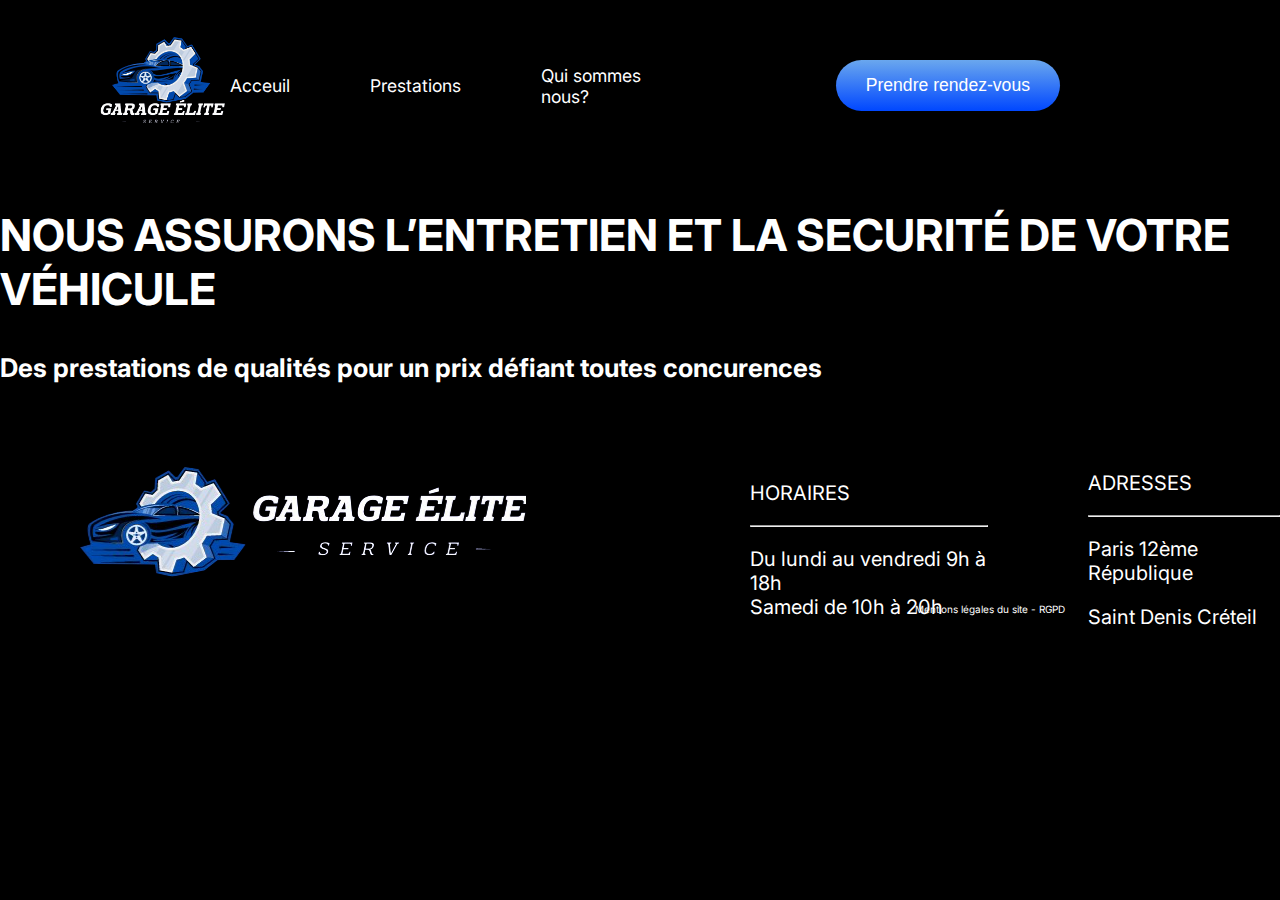
==== index.html @ 39d9aef5 "ajustement" ====
<!DOCTYPE html>
<html lang="fr">

 
<head>
    <meta charset="UTF-8">
    <title>Accueil-Garage Elite</title>
    <link href="css/style.css" rel="stylesheet">
    <link href="css/header.css" rel="stylesheet">
    <link href="css/footer.css" rel="stylesheet">
    <link href='https://fonts.googleapis.com/css?family=Inter' rel='stylesheet'>
</head>

<body class="fond">
    <header>
        <div class="entete2">
            
                <div class="photo">
                    <img src="images/9d2a81f59c88e6b327957a88934a8c7d.png" alt="entete"  width="130" height="130">
                </div>
                <div class="oneh">
                    <a href="index.html">Acceuil</a>
                    <a href="presentation.html">Prestations</a>
                    <a href="quisommesnous.html">Qui sommes nous?</a>
                </div>
            <div class="twooh">
                <div class="bouton">
                    <a href="" class="btn">Prendre rendez-vous</a>
                    </div>
            </div>
        </div>

    </header>
    <h2>NOUS ASSURONS L’ENTRETIEN ET LA SECURITÉ DE VOTRE VÉHICULE</h2>
    <h3>Des prestations de qualités pour un prix défiant toutes concurences </h3>
    </div>

    <footer>
        <div class="fin">
            <div class="photof">
               
            </div>
            <div class="conteuneur2">
                <div class="droite">
                    <p>HORAIRES</p>
                    <hr />
                    <p>Du lundi au vendredi 9h à 18h<br>Samedi de 10h à 20h</p>
                </div>
                <div class="gauche">
                    <p>ADRESSES</p>
                    <hr />
                    <p>Paris 12ème     République</p>
                    <p>Saint Denis     Créteil</p>
                </div>
            </div>
    
        </div>
        <div class="findepage">
            <img src="images/icons8-facebook-nouveau-50(3).png" title="facebook">
            <img src="images/icons8-instagram-50.png" title="intagram">
            <img src="images/icons8-twitterx-50.png" title="x">
            
        </div>
        <div class="mentionl">
            <p class="mention">Mentions légales du site - RGPD</p>
        </div>
    
    </footer>
    

</body>



</html>
---- css/style.css ----
p{
    color: white;
    font-size: 20px;
}

.pp{
    color: white;
    font-size: 25px;

}
.two{
    display: flex;
    justify-content: flex-end;
    align-items: center;
    flex-direction: row;

}

body{
    background-color: black;
    margin:auto;
    padding:auto;
    font-family: 'Inter';font-size: 22px;
}
a{
    color: white;
    text-decoration: none;
    font-size: 0.8em;
}
a:active{
    text-decoration: underline;

}

h2{
    color:white;
    font-size: 2em;
    font-weight: bolder;
}

.milieu{
    display: flex;
    justify-content:center;
    align-items: center;
    flex-direction: column;

}

h3{
    color:white; 
}
.milieu2{
    display: flex;
    justify-content:center;
    align-items: center;
    flex-direction: column;
    background-color: #6AA7EE;
    width: 100%
  

}

.two2{
    display: flex;
    flex-direction: column;
    align-items: flex-start;
    width: 500px;


 }

 .two3{
    display: flex;
    flex-direction: column;
    align-items: flex-start;
    width: 500px;
    margin-top:-55px;
 }
 .conteuneur{
    display: flex;
    justify-content: center;
    align-items: center;
    gap:50px;


 }
.conteuneurp{
    display: flex;
    justify-content: center;
    align-items: center;
    gap:150px;
}

 .conteuneur1{
    display: flex;
    justify-content: center;
    align-items: center;
    gap:20px;
    flex-direction: column;
    padding: 60px;

 }

.titre{
    color:black;
    font-size:1.5em;
}

.colornoir{
    color: black;
}

.colornoirt{
    color: black;
    font-size:1.4em;
}
.finpage{
    display: flex;
    justify-content: flex-end;
    width: 675px;

}
.nompre{
    display: flex;
    justify-content: center;
    align-items: flex-start;
    padding: 20px;
    color:white;


}

.msg{
    display: flex;
    justify-content: center;
    padding: 20px;
    color:white;
    flex-direction: column;
}

.class1{
    display: inline-block;
    font-family :'Manrope', sans-serif ;
    background: linear-gradient(#6AA7EE, #0047FF);
    color: white;
    border-radius: 50px;
    padding: 20px 30px;
 
}
.class1:hover{

    background: linear-gradient(#0047FF, #6AA7EE);
}

.body3{
    background-color: #D3DFEC;
}

.two3{
    display: flex;
    flex-direction: column;
    align-items: flex-start;
    width: 500px;
    background-color: #6AA7EE;
    padding: 0%;

 }

 .conteuneur3{
    display: flex;
    justify-content: center;
    align-items: center;

 }

 .englobe{
    padding: 200px;
 }

 .fond{
    background-image: url(images/Capture\ d’écran\ du\ 2024-07-19\ 13-23-38.png );
 }

 .conteuneur4{
    display: flex;
    justify-content:center;
    align-items: center;
    padding: 10px;

}

.partie{
    display: flex;
    justify-content:center;
    align-items: center;
    flex-direction: column;
    padding: 100px;

}

.titre1{
    color:white;
    font-size:1.5em;
    font-weight: bold;

}
.vertical-line{
    border-left: 2px solid #000;
    display: inline-block;
    height: 130px;
    margin: 0 20px;
  }
---- css/header.css ----
.entete{
    display: flex;
    background-color: black;
    width: 100%;


}
.entete2{
    background-color: rgba(0, 0, 0, 0.8);
    display: flex;

    width: 100%;
}

.oneh{
    display: flex;
    justify-content: flex-start;
    gap: 80px;
    align-items: center;
    width: 100%;
}
.oneh:hover {
	text-decoration: underline;
}
.twooh{
    display: flex;
    justify-content: flex-end;
    align-items: center;
    width: 100%;
    padding-right: 10rem;

}

.twoh{
    display: flex;
    justify-content: flex-end;
    align-items: center;
    flex-direction: row;
    

}

.photo{
    width: 30%;
    margin-left: 6rem;
    margin-top: 1rem;

}

.btn{
    display: inline-block;
    font-family :'Manrope', sans-serif ;
    background: linear-gradient(#6AA7EE, #0047FF);
    color: white;
    border-radius: 50px;
    padding:15px 30px;
 
}
.btn:hover{

    background: linear-gradient(#0047FF, #6AA7EE);
}
.bouton{
    display: flex;
    justify-content: center;
    align-items: center;
    gap:20px;
    flex-direction: column;
    padding: 60px;

 }
---- css/footer.css ----
.fin{
   display: flex;
   background-color: black;

}
.conteuneur2{
    display: flex;
    align-items: center;
    gap: 100px;

    width: 230%;

 }

 .findepage{
    margin-top: -178px;
    display: flex;
    margin-left: 94rem;
    gap:45px;
 }
 .photof{
    background-image: url(../images/d18a04d1cdf81cf3ad510423d15fc454.png);
    padding: 141px;
    margin-left: 4rem;

    width: 44rem;
    background-repeat: no-repeat;
    background-position: center;
 }
 .droite{
    padding-left: 14rem;
 }

.mention{
   color: white;
   font-size: 10px;
}
.mentionl{
   display: flex;
  justify-content: end;
  margin-right: 215px;
  margin-top: 30px;
}
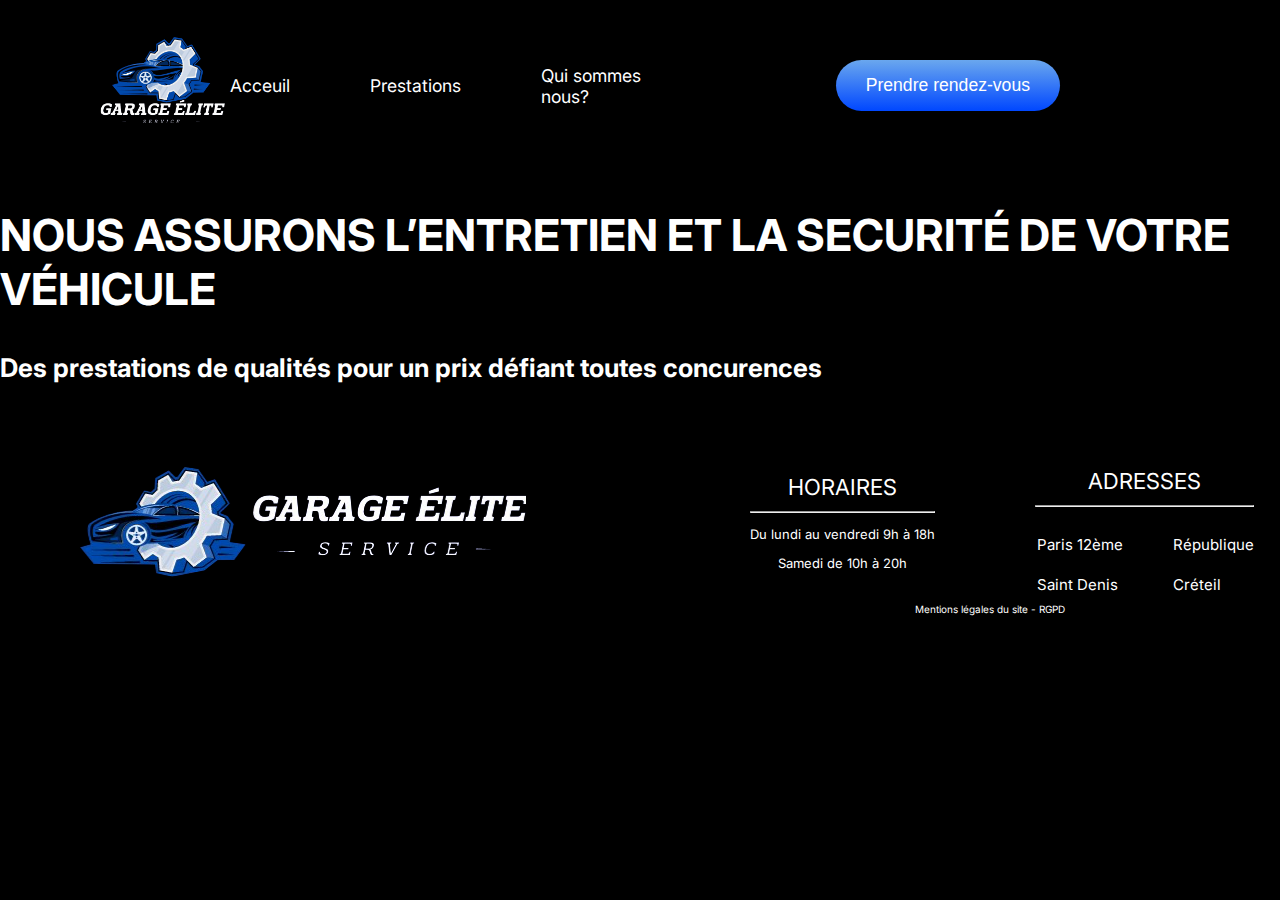
==== commit 144716e2: "final footer" ====
--- a/index.html
+++ b/index.html
@@ -42,15 +42,32 @@
             </div>
             <div class="conteuneur2">
                 <div class="droite">
-                    <p>HORAIRES</p>
+                    <div class="centre">
+                    <h4>HORAIRES</h4>
+                    </div>
                     <hr />
-                    <p>Du lundi au vendredi 9h à 18h<br>Samedi de 10h à 20h</p>
+        
+                    <p class="pfooter">Du lundi au vendredi 9h à 18h</p>
+                    <p class="pfooter">Samedi de 10h à 20h</p>
                 </div>
                 <div class="gauche">
-                    <p>ADRESSES</p>
+                    <div class="centre">
+                    <h4>ADRESSES</h4>
+                    </div>
                     <hr />
-                    <p>Paris 12ème     République</p>
-                    <p>Saint Denis     Créteil</p>
+                    <div class="conteuneurfooter">
+                    <ul>
+                        <li ><p class="liste">Paris 12ème<br></p></li>
+                        
+                        <li><p class="liste">Saint Denis </p></li>
+                    </ul>
+                    
+                    <ul class="uldroite">
+                        <li><p class="liste">République<br></p></li>
+                        
+                        <li><p class="liste">Créteil</p></li>
+                    </ul>
+                </div>
                 </div>
             </div>
     
@@ -67,6 +84,7 @@
     
     </footer>
     
+    
 
 </body>
 
--- a/css/style.css
+++ b/css/style.css
@@ -27,10 +27,7 @@
     text-decoration: none;
     font-size: 0.8em;
 }
-a:active{
-    text-decoration: underline;
-
-}
+
 
 h2{
     color:white;
--- a/css/header.css
+++ b/css/header.css
@@ -69,4 +69,13 @@
     flex-direction: column;
     padding: 60px;
 
- }+ }
+ a{
+    color: white;
+    text-decoration: none;
+    font-size: 0.8em;
+}
+a:hover{
+    text-decoration: underline;
+
+}--- a/css/footer.css
+++ b/css/footer.css
@@ -30,6 +30,7 @@
  }
  .droite{
     padding-left: 14rem;
+    margin-top: -41px;
  }
 
 .mention{
@@ -42,3 +43,49 @@
   margin-right: 215px;
   margin-top: 30px;
 }
+
+.liste{
+   color: white;
+   list-style:none;
+   font-size: 15px;
+}
+.centre{
+   display: flex;
+   justify-content: center;
+}
+h4{
+   font-size: 22px;
+   color: white;
+   font-weight: 400;
+}
+
+.pfooter{
+   font-size: 13px;
+}
+
+.gauche{
+
+}
+.conteuneurfooter{
+   display: flex;
+   justify-content: center;
+   align-items: center;
+   gap:50px;
+   margin-top: -26px;
+   margin-left: -18px;
+}
+.centre h4{
+   margin:0%;
+}
+.conteuneurfooter ul{
+   padding-left:  20px;
+}
+.conteuneurfooter .uldroite{
+   padding-left:  0px;
+}
+
+
+.droite .pfooter{
+   display: flex;
+   justify-content: center;
+}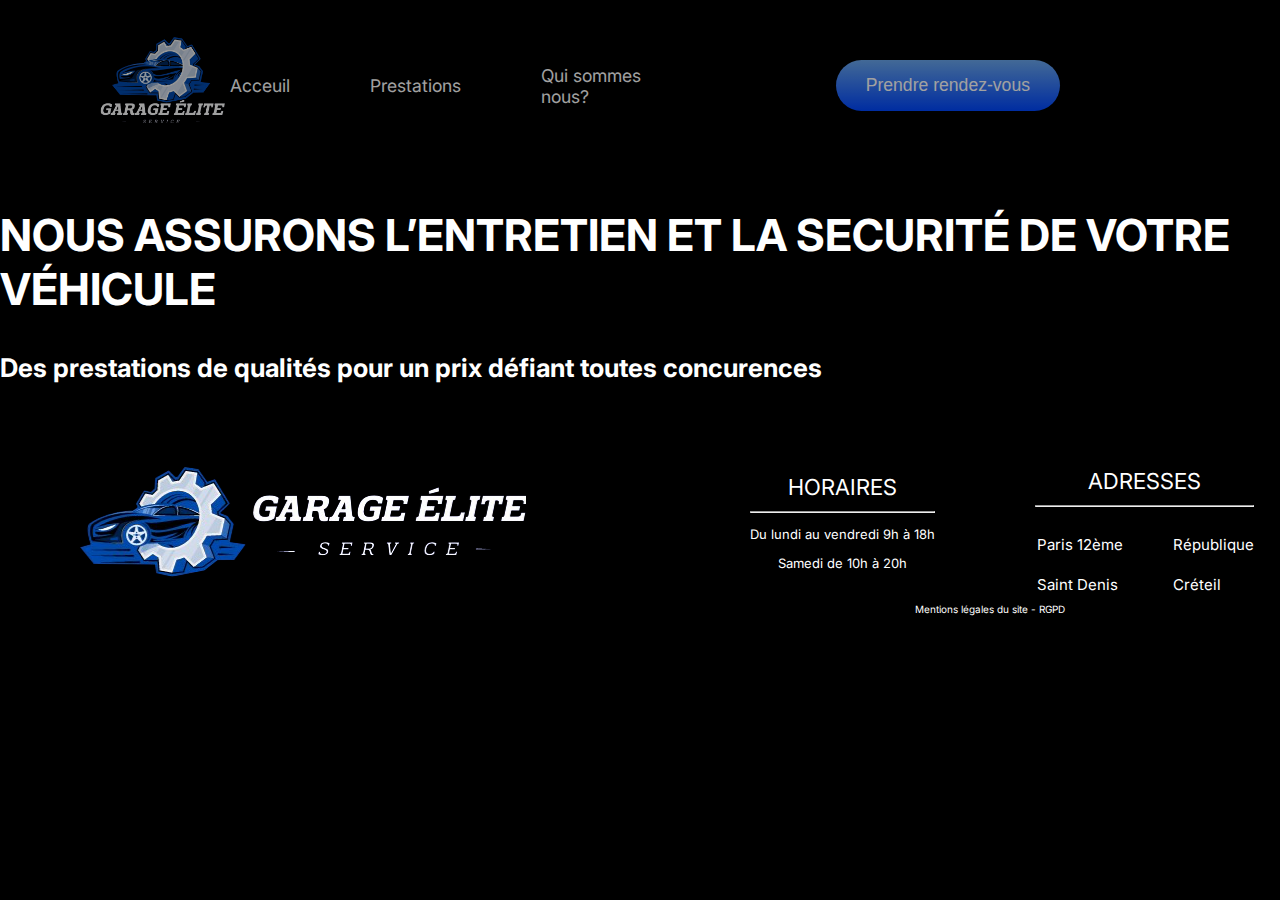
==== commit eb0c4df9: "changement" ====
--- a/index.html
+++ b/index.html
@@ -5,13 +5,13 @@
 <head>
     <meta charset="UTF-8">
     <title>Accueil-Garage Elite</title>
-    <link href="css/style.css" rel="stylesheet">
-    <link href="css/header.css" rel="stylesheet">
+    <link href="css/body2.css" rel="stylesheet">
+    <link href="css/header2.css" rel="stylesheet">
     <link href="css/footer.css" rel="stylesheet">
     <link href='https://fonts.googleapis.com/css?family=Inter' rel='stylesheet'>
 </head>
 
-<body class="fond">
+<body class="bodyindex">
     <header>
         <div class="entete2">
             
--- a/css/body2.css
+++ b/css/body2.css
@@ -0,0 +1,259 @@
+p{
+    color: white;
+    font-size: 20px;
+}
+
+.pp{
+    color: white;
+    font-size: 25px;
+
+}
+.two{
+    display: flex;
+    justify-content: flex-end;
+    align-items: center;
+    flex-direction: row;
+
+}
+
+body{
+    background-color: black;
+    margin:auto;
+    padding:auto;
+    font-family: 'Inter';font-size: 22px;
+}
+a{
+    color: white;
+    text-decoration: none;
+    font-size: 0.8em;
+}
+
+
+h2{
+    color:white;
+    font-size: 2em;
+    font-weight: bolder;
+}
+
+.milieu{
+    display: flex;
+    justify-content:center;
+    align-items: center;
+    flex-direction: column;
+
+}
+
+h3{
+    color:white; 
+}
+.milieu2{
+    display: flex;
+    justify-content:center;
+    align-items: center;
+    flex-direction: column;
+    background-color: #6AA7EE;
+    width: 100%
+  
+
+}
+
+.two2{
+    display: flex;
+    flex-direction: column;
+    align-items: flex-start;
+    width: 500px;
+
+
+ }
+
+ .two3{
+    display: flex;
+    flex-direction: column;
+    align-items: flex-start;
+    width: 500px;
+    margin-top:-55px;
+ }
+ .conteuneur{
+    display: flex;
+    justify-content: center;
+    align-items: center;
+    gap:50px;
+
+
+ }
+.conteuneurp{
+    display: flex;
+    justify-content: center;
+    align-items: center;
+    gap:150px;
+}
+
+ .conteuneur1{
+    display: flex;
+    justify-content: center;
+    align-items: center;
+    gap:20px;
+    flex-direction: column;
+    padding: 60px;
+
+ }
+
+.titre{
+    color:black;
+    font-size:1.5em;
+}
+
+.colornoir{
+    color: black;
+}
+
+.colornoirt{
+    color: black;
+    font-size:1.4em;
+}
+.finpage{
+    display: flex;
+    justify-content: flex-end;
+    width: 675px;
+
+}
+.nompre{
+    display: flex;
+    justify-content: center;
+    align-items: flex-start;
+    padding: 20px;
+    color:white;
+    align-items: center;
+    gap:135px;
+
+}
+
+.msg{
+    display: flex;
+    justify-content: center;
+    padding: 20px;
+    color:white;
+    flex-direction: column;
+    gap:15px;
+}
+
+.class1{
+    display: inline-block;
+    font-family :'Manrope', sans-serif ;
+    background: linear-gradient(#6AA7EE, #0047FF);
+    color: white;
+    border-radius: 50px;
+    padding: 10px 30px;
+
+}
+.class1:hover{
+
+    background: linear-gradient(#0047FF, #6AA7EE);
+}
+
+.body3{
+    background-color: #D3DFEC;
+}
+
+.two3{
+    display: flex;
+    flex-direction: column;
+    align-items: flex-start;
+    width: 560px;
+    background-color: #6AA7EE;
+    padding: 1%;
+
+ }
+
+ .conteuneur3{
+    display: flex;
+    justify-content: center;
+    align-items: center;
+
+ }
+
+ .englobe{
+    padding: 200px;
+ }
+
+ .fond{
+    background-image: url(images/Capture\ d’écran\ du\ 2024-07-19\ 13-23-38.png );
+ }
+
+ .conteuneur4{
+    display: flex;
+    justify-content:center;
+    align-items: center;
+    padding: 10px;
+
+}
+
+.partie{
+    display: flex;
+    justify-content:center;
+    align-items: center;
+    flex-direction: column;
+    padding: 100px;
+    margin-left: -92px;
+    margin-right: -54px;
+
+}
+
+.titre1{
+    color:white;
+    font-size:1.5em;
+    font-weight: bold;
+    margin-left: 15px;
+
+}
+.vertical-line{
+    border-left: 2px solid #000;
+    display: inline-block;
+    height: 130px;
+    margin: 0 20px;
+  }
+.pfont{
+    color: #666666;
+    font-family:'Noto sans';
+
+}
+input,textarea {
+    border-radius:10px;
+    font-size: 1em;
+
+}
+.taillebull{
+    height: 40px;
+    width: 200px;
+    font-size: 1em;
+}
+
+.taillemsg{
+    height: 50px;
+    width: 550px;
+    font-size: 1em;
+}
+label{
+    display:block;
+
+    float:none;
+
+}
+
+.photo2{
+    background-image: url(../images/image5.jpg);
+    padding: 140px;
+    margin-left: 1rem;
+    width: 1rem;
+    background-repeat: no-repeat;
+    background-position: center;
+}
+
+.elementcentre{
+        margin-left: 136px;
+}
+
+.bodyindex{
+    background-image: url(../images/body.png );
+
+}--- a/css/header2.css
+++ b/css/header2.css
@@ -0,0 +1,79 @@
+
+
+
+.entete2{
+    background-color: black;
+    display: flex;
+    opacity: 0.63;
+    width: 100%;
+
+}
+
+.oneh{
+    display: flex;
+    justify-content: flex-start;
+    gap: 80px;
+    align-items: center;
+    width: 100%;
+}
+.oneh:hover {
+	text-decoration: underline;
+}
+.twooh{
+    display: flex;
+    justify-content: flex-end;
+    align-items: center;
+    width: 100%;
+    padding-right: 10rem;
+
+}
+
+.twoh{
+    display: flex;
+    justify-content: flex-end;
+    align-items: center;
+    flex-direction: row;
+    
+
+}
+
+.photo{
+    width: 30%;
+    margin-left: 6rem;
+    margin-top: 1rem;
+
+}
+
+.btn{
+    display: inline-block;
+    font-family :'Manrope', sans-serif ;
+    background: linear-gradient(#6AA7EE, #0047FF);
+    color: white;
+    border-radius: 50px;
+    padding:15px 30px;
+ 
+}
+.btn:hover{
+
+    background: linear-gradient(#0047FF, #6AA7EE);
+}
+.bouton{
+    display: flex;
+    justify-content: center;
+    align-items: center;
+    gap:20px;
+    flex-direction: column;
+    padding: 60px;
+ }
+ a{
+    color: white;
+    text-decoration: none;
+    font-size: 0.8em;
+}
+a:hover{
+    text-decoration: underline;
+
+}
+.opacite{
+    opacity: 0.9;
+}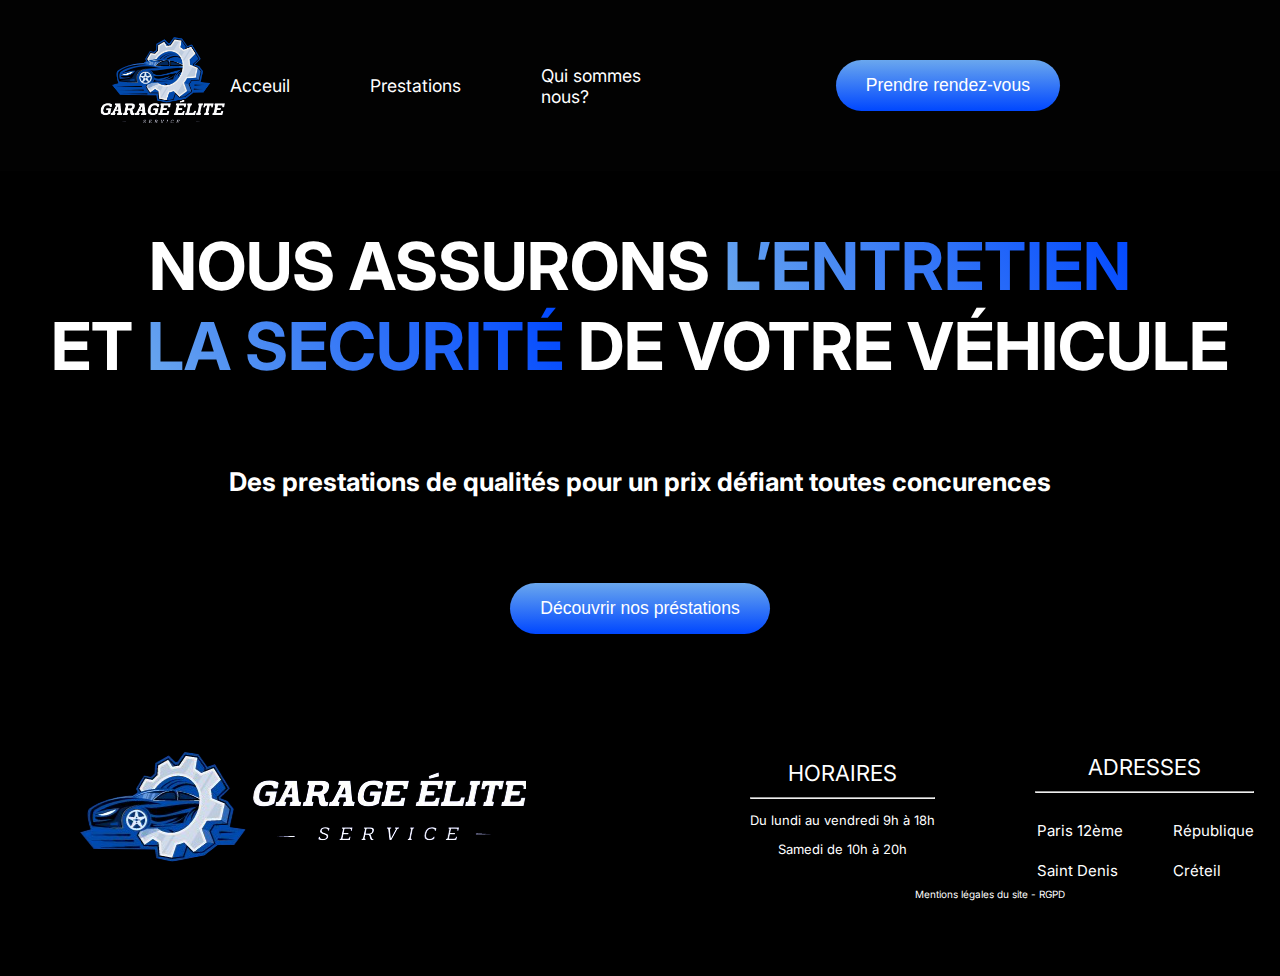
==== commit 67050576: "page index" ====
--- a/index.html
+++ b/index.html
@@ -9,6 +9,12 @@
     <link href="css/header2.css" rel="stylesheet">
     <link href="css/footer.css" rel="stylesheet">
     <link href='https://fonts.googleapis.com/css?family=Inter' rel='stylesheet'>
+    <link rel="preconnect" href="https://fonts.googleapis.com">
+    <link rel="preconnect" href="https://fonts.gstatic.com" crossorigin>
+    <link href="https://fonts.googleapis.com/css2?family=Inter:wght@100..900&display=swap" rel="stylesheet">
+    <link rel="preconnect" href="https://fonts.googleapis.com">
+    <link rel="preconnect" href="https://fonts.gstatic.com" crossorigin>
+    <link href="https://fonts.googleapis.com/css2?family=Inter:wght@100..900&family=Noto+Sans:ital,wght@0,100..900;1,100..900&display=swap" rel="stylesheet">
 </head>
 
 <body class="bodyindex">
@@ -31,9 +37,16 @@
         </div>
 
     </header>
-    <h2>NOUS ASSURONS L’ENTRETIEN ET LA SECURITÉ DE VOTRE VÉHICULE</h2>
-    <h3>Des prestations de qualités pour un prix défiant toutes concurences </h3>
+    
+    <div class="conteneur5">
+        <h2 class="gras">NOUS ASSURONS <em>L’ENTRETIEN</em><br>ET <em>LA SECURITÉ</em> DE VOTRE VÉHICULE</h2>
+        <h3>Des prestations de qualités pour un prix défiant toutes concurences </h3>
     </div>
+  
+    <div class="bouton">
+        <a href="" class="btn">Découvrir nos préstations</a>
+    </div>
+
 
     <footer>
         <div class="fin">
--- a/css/body2.css
+++ b/css/body2.css
@@ -31,7 +31,7 @@
 
 h2{
     color:white;
-    font-size: 2em;
+    font-size: 3em;
     font-weight: bolder;
 }
 
@@ -256,4 +256,23 @@
 .bodyindex{
     background-image: url(../images/body.png );
 
+}
+.conteneur5{
+    display: flex;
+    justify-content: center;
+    flex-direction: column;
+    text-align: center;
+}
+em{
+    text-align: center;
+	color: transparent;
+	background-image: linear-gradient(60deg,#6AA7EE, #0047FF);
+	background-clip: text;
+	padding-bottom: .2rem;
+    font-style: normal;
+
+}
+
+.gras{
+    font-weight: bold;
 }--- a/css/header2.css
+++ b/css/header2.css
@@ -2,9 +2,9 @@
 
 
 .entete2{
-    background-color: black;
+    background-color: rgba(3, 3, 3, 0.6);
     display: flex;
-    opacity: 0.63;
+
     width: 100%;
 
 }
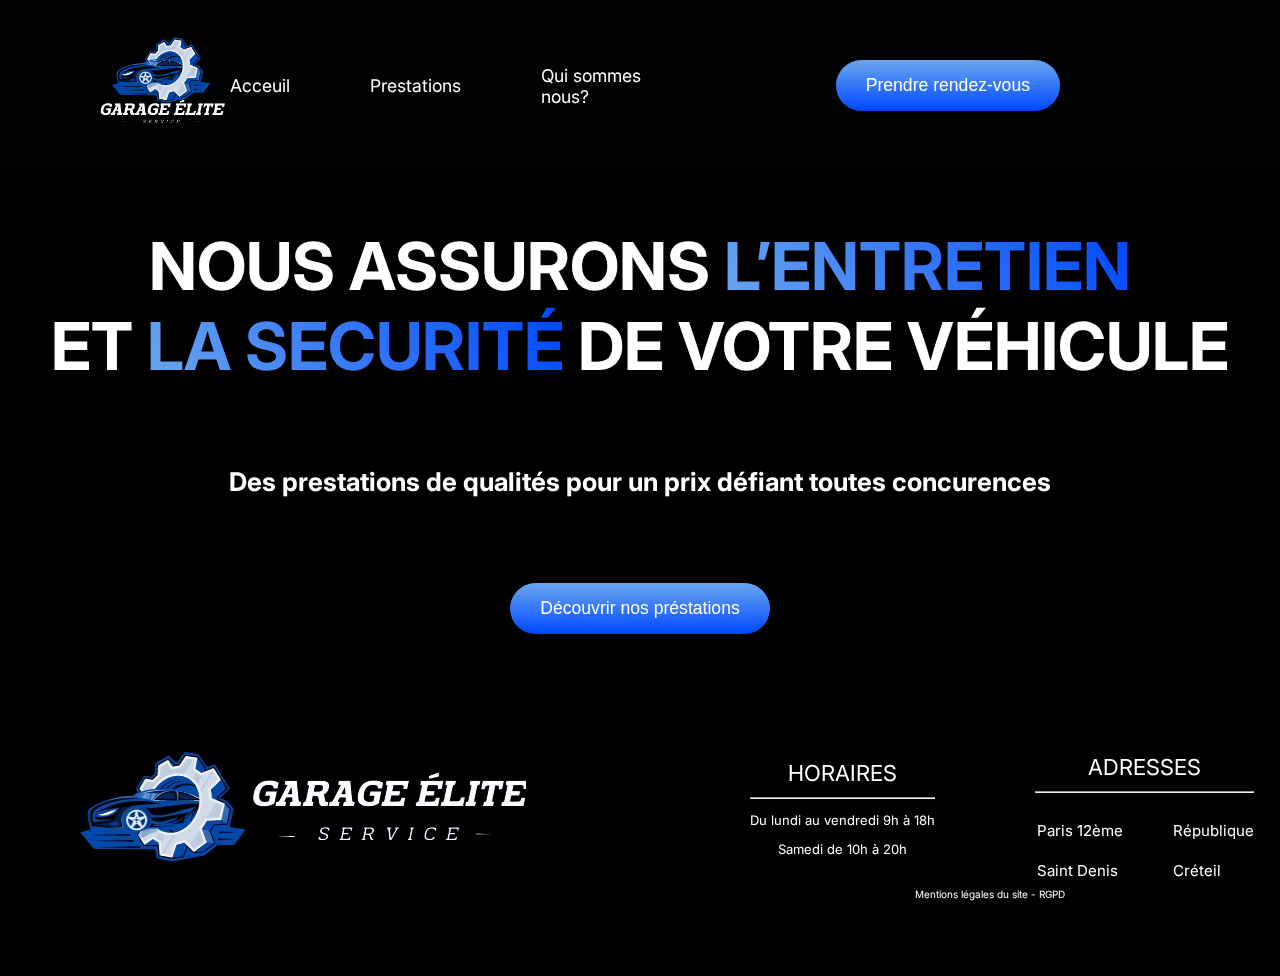
==== commit 4a17e4a2: "re factorisation" ====
--- a/index.html
+++ b/index.html
@@ -5,8 +5,8 @@
 <head>
     <meta charset="UTF-8">
     <title>Accueil-Garage Elite</title>
-    <link href="css/body2.css" rel="stylesheet">
-    <link href="css/header2.css" rel="stylesheet">
+    <link href="css/body_index.css" rel="stylesheet">
+    <link href="css/header_index.css" rel="stylesheet">
     <link href="css/footer.css" rel="stylesheet">
     <link href='https://fonts.googleapis.com/css?family=Inter' rel='stylesheet'>
     <link rel="preconnect" href="https://fonts.googleapis.com">
@@ -24,12 +24,12 @@
                 <div class="photo">
                     <img src="images/9d2a81f59c88e6b327957a88934a8c7d.png" alt="entete"  width="130" height="130">
                 </div>
-                <div class="oneh">
+                <div class="bloque1">
                     <a href="index.html">Acceuil</a>
                     <a href="presentation.html">Prestations</a>
                     <a href="quisommesnous.html">Qui sommes nous?</a>
                 </div>
-            <div class="twooh">
+            <div class="bloque2">
                 <div class="bouton">
                     <a href="" class="btn">Prendre rendez-vous</a>
                     </div>
@@ -48,55 +48,57 @@
     </div>
 
 
-    <footer>
-        <div class="fin">
-            <div class="photof">
-               
+ 
+<footer>
+    <div class="fin">
+        <div class="photof">
+           
+        </div>
+        <div class="conteuneur2">
+            <div class="droite">
+                <div class="centre">
+                    <h4>HORAIRES</h4>
+                </div>
+                <hr />
+    
+                <p class="pfooter">Du lundi au vendredi 9h à 18h</p>
+                <p class="pfooter">Samedi de 10h à 20h</p>
             </div>
-            <div class="conteuneur2">
-                <div class="droite">
-                    <div class="centre">
-                    <h4>HORAIRES</h4>
-                    </div>
-                    <hr />
-        
-                    <p class="pfooter">Du lundi au vendredi 9h à 18h</p>
-                    <p class="pfooter">Samedi de 10h à 20h</p>
+            <div class="gauche">
+                <div class="centre">
+                    <h4>ADRESSES</h4>
                 </div>
-                <div class="gauche">
-                    <div class="centre">
-                    <h4>ADRESSES</h4>
-                    </div>
-                    <hr />
-                    <div class="conteuneurfooter">
+                <hr />
+                <div class="conteuneurfooter">
                     <ul>
                         <li ><p class="liste">Paris 12ème<br></p></li>
-                        
+                    
                         <li><p class="liste">Saint Denis </p></li>
                     </ul>
-                    
+                
                     <ul class="uldroite">
                         <li><p class="liste">République<br></p></li>
-                        
+                    
                         <li><p class="liste">Créteil</p></li>
                     </ul>
                 </div>
-                </div>
             </div>
-    
         </div>
-        <div class="findepage">
-            <img src="images/icons8-facebook-nouveau-50(3).png" title="facebook">
-            <img src="images/icons8-instagram-50.png" title="intagram">
-            <img src="images/icons8-twitterx-50.png" title="x">
-            
-        </div>
-        <div class="mentionl">
-            <p class="mention">Mentions légales du site - RGPD</p>
-        </div>
-    
-    </footer>
-    
+
+    </div>
+    <div class="findepage">
+        <img src="images/icons8-facebook-nouveau-50(3).png" title="facebook">
+        <img src="images/icons8-instagram-50.png" title="intagram">
+        <img src="images/icons8-twitterx-50.png" title="x">
+        
+    </div>
+    <div class="mentionl">
+        <p class="mention">Mentions légales du site - RGPD</p>
+    </div>
+
+</footer>
+
+
     
 
 </body>
--- a/css/body_index.css
+++ b/css/body_index.css
@@ -0,0 +1,48 @@
+body{
+    background-color: black;
+    margin:auto;
+    padding:auto;
+    font-family: 'Inter';font-size: 22px;
+}
+.bodyindex{
+    background-image: url(../images/body.png );
+    background-position: center;
+    background-size: cover;
+    backdrop-filter: saturate(20%);
+}
+.conteneur5{
+    display: flex;
+    justify-content: center;
+    flex-direction: column;
+    text-align: center;
+}
+h2{
+    color:white;
+    font-size: 3em;
+    font-weight: bolder;
+}
+h3{
+    color:white; 
+}
+
+a{
+    color: white;
+    text-decoration: none;
+    font-size: 0.8em;
+}
+.gras{
+    font-weight: bold;
+}
+
+em{
+    text-align: center;
+	color: transparent;
+	background-image: linear-gradient(60deg,#6AA7EE, #0047FF);
+	background-clip: text;
+	padding-bottom: .2rem;
+    font-style: normal;
+
+}
+
+
+
--- a/css/header_index.css
+++ b/css/header_index.css
@@ -0,0 +1,77 @@
+
+.entete2{
+    background-color: rgba(3, 3, 3, 0.6);
+    display: flex;
+
+    width: 100%;
+
+}
+.photo{
+    width: 30%;
+    margin-left: 6rem;
+    margin-top: 1rem;
+
+}
+
+.bloque1{
+    display: flex;
+    justify-content: flex-start;
+    gap: 80px;
+    align-items: center;
+    width: 100%;
+}
+.bloque1:hover {
+	text-decoration: underline;
+}
+.bloque2{
+    display: flex;
+    justify-content: flex-end;
+    align-items: center;
+    width: 100%;
+    padding-right: 10rem;
+
+}
+
+.twoh{
+    display: flex;
+    justify-content: flex-end;
+    align-items: center;
+    flex-direction: row;
+    
+
+}
+
+
+.btn{
+    display: inline-block;
+    font-family :'Manrope', sans-serif ;
+    background: linear-gradient(#6AA7EE, #0047FF);
+    color: white;
+    border-radius: 50px;
+    padding:15px 30px;
+ 
+}
+.btn:hover{
+
+    background: linear-gradient(#0047FF, #6AA7EE);
+}
+.bouton{
+    display: flex;
+    justify-content: center;
+    align-items: center;
+    gap:20px;
+    flex-direction: column;
+    padding: 60px;
+ }
+ a{
+    color: white;
+    text-decoration: none;
+    font-size: 0.8em;
+}
+a:hover{
+    text-decoration: underline;
+
+}
+.opacite{
+    opacity: 0.9;
+}--- a/css/footer.css
+++ b/css/footer.css
@@ -3,6 +3,15 @@
    display: flex;
    background-color: black;
 
+}
+.photof{
+   background-image: url(../images/d18a04d1cdf81cf3ad510423d15fc454.png);
+   padding: 141px;
+   margin-left: 4rem;
+
+   width: 44rem;
+   background-repeat: no-repeat;
+   background-position: center;
 }
 .conteuneur2{
     display: flex;
@@ -12,42 +21,9 @@
     width: 230%;
 
  }
-
- .findepage{
-    margin-top: -178px;
-    display: flex;
-    margin-left: 94rem;
-    gap:45px;
- }
- .photof{
-    background-image: url(../images/d18a04d1cdf81cf3ad510423d15fc454.png);
-    padding: 141px;
-    margin-left: 4rem;
-
-    width: 44rem;
-    background-repeat: no-repeat;
-    background-position: center;
- }
  .droite{
-    padding-left: 14rem;
-    margin-top: -41px;
- }
-
-.mention{
-   color: white;
-   font-size: 10px;
-}
-.mentionl{
-   display: flex;
-  justify-content: end;
-  margin-right: 215px;
-  margin-top: 30px;
-}
-
-.liste{
-   color: white;
-   list-style:none;
-   font-size: 15px;
+   padding-left: 14rem;
+   margin-top: -41px;
 }
 .centre{
    display: flex;
@@ -61,11 +37,9 @@
 
 .pfooter{
    font-size: 13px;
+   color: white;
 }
 
-.gauche{
-
-}
 .conteuneurfooter{
    display: flex;
    justify-content: center;
@@ -74,6 +48,31 @@
    margin-top: -26px;
    margin-left: -18px;
 }
+.liste{
+   color: white;
+   list-style:none;
+   font-size: 15px;
+}
+
+ .findepage{
+    margin-top: -178px;
+    display: flex;
+    margin-left: 94rem;
+    gap:45px;
+ }
+
+
+.mention{
+   color: white;
+   font-size: 10px;
+}
+.mentionl{
+   display: flex;
+  justify-content: end;
+  margin-right: 215px;
+  margin-top: 30px;
+}
+
 .centre h4{
    margin:0%;
 }
@@ -84,8 +83,7 @@
    padding-left:  0px;
 }
 
-
 .droite .pfooter{
    display: flex;
    justify-content: center;
-}+}
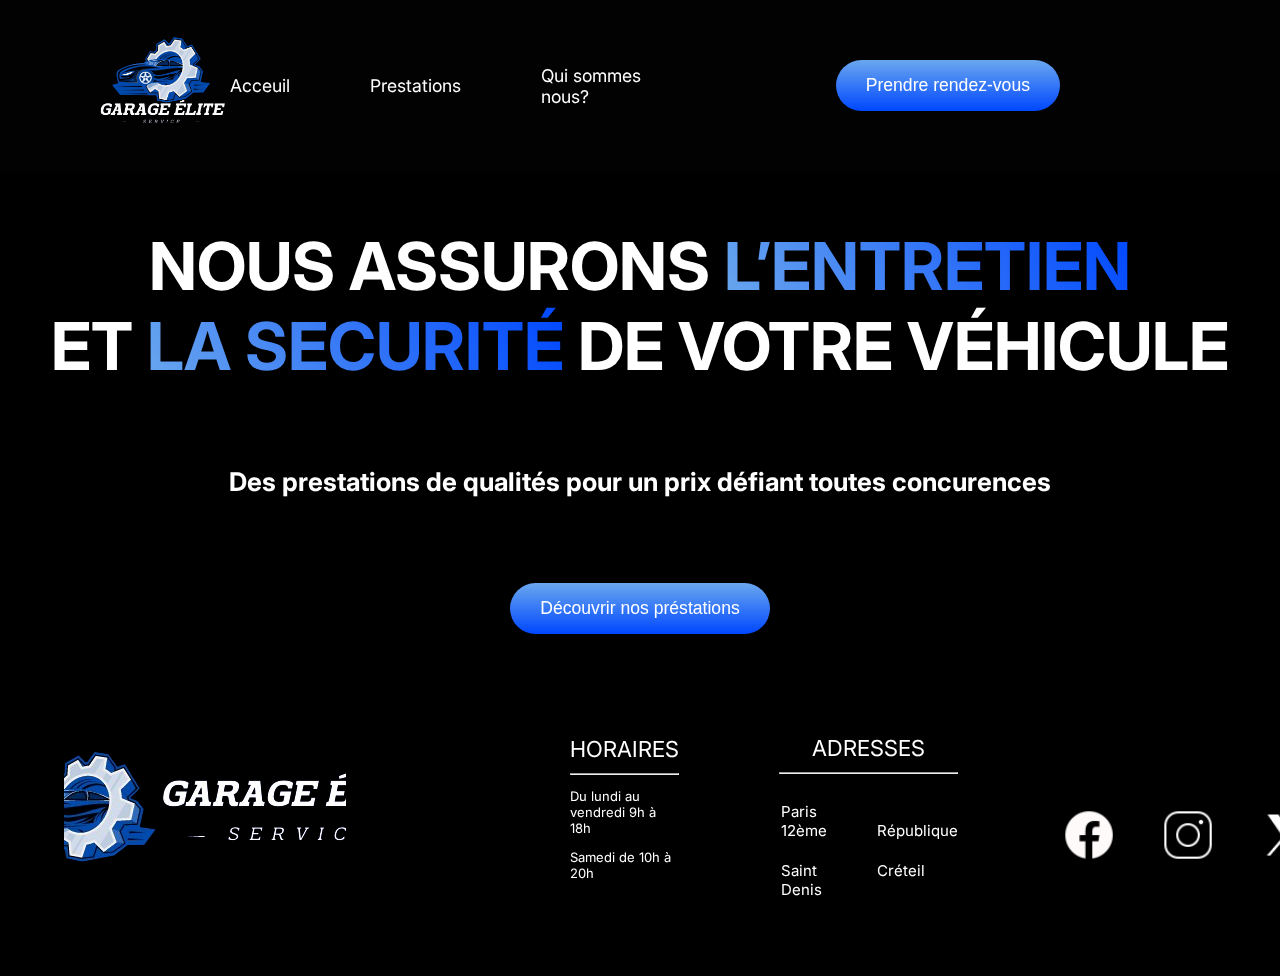
==== commit 1bd03a0d: "modif" ====
--- a/index.html
+++ b/index.html
@@ -20,7 +20,7 @@
 <body class="bodyindex">
     <header>
         <div class="entete2">
-            
+            <!--insersion d'image dans une div-->
                 <div class="photo">
                     <img src="images/9d2a81f59c88e6b327957a88934a8c7d.png" alt="entete"  width="130" height="130">
                 </div>
@@ -31,7 +31,7 @@
                 </div>
             <div class="bloque2">
                 <div class="bouton">
-                    <a href="" class="btn">Prendre rendez-vous</a>
+                    <a href="mailto:garage-elite@gmail.com" class="btn">Prendre rendez-vous</a>
                     </div>
             </div>
         </div>
@@ -42,15 +42,17 @@
         <h2 class="gras">NOUS ASSURONS <em>L’ENTRETIEN</em><br>ET <em>LA SECURITÉ</em> DE VOTRE VÉHICULE</h2>
         <h3>Des prestations de qualités pour un prix défiant toutes concurences </h3>
     </div>
-  
+
+<!--bouton-->
     <div class="bouton">
-        <a href="" class="btn">Découvrir nos préstations</a>
+        <a href="presentation.html" class="btn">Découvrir nos préstations</a>
     </div>
 
 
- 
+<!--footer-->
 <footer>
     <div class="fin">
+        <!--insersion d'image dans une div-->
         <div class="photof">
            
         </div>
@@ -69,6 +71,7 @@
                     <h4>ADRESSES</h4>
                 </div>
                 <hr />
+                <!--présenter les élements sous forme de liste-->
                 <div class="conteuneurfooter">
                     <ul>
                         <li ><p class="liste">Paris 12ème<br></p></li>
@@ -84,17 +87,20 @@
                 </div>
             </div>
         </div>
+        <div class="findepage">
+            <img src="images/icons8-facebook-nouveau-50(3).png" title="facebook">
+            <img src="images/icons8-instagram-50.png" title="intagram">
+            <img src="images/icons8-twitterx-50.png" title="x">
+            
+        </div>
+        <!--<div class="mentionl">
+            <p class="mention">Mentions légales du site - RGPD</p>
+        </div>-->
 
     </div>
-    <div class="findepage">
-        <img src="images/icons8-facebook-nouveau-50(3).png" title="facebook">
-        <img src="images/icons8-instagram-50.png" title="intagram">
-        <img src="images/icons8-twitterx-50.png" title="x">
-        
-    </div>
-    <div class="mentionl">
-        <p class="mention">Mentions légales du site - RGPD</p>
-    </div>
+    <!--ajout des icones des reseaux sociaux-->
+  
+   
 
 </footer>
 
--- a/css/body_index.css
+++ b/css/body_index.css
@@ -9,6 +9,7 @@
     background-position: center;
     background-size: cover;
     backdrop-filter: saturate(20%);
+    background-repeat: no-repeat;
 }
 .conteneur5{
     display: flex;
@@ -46,3 +47,29 @@
 
 
 
+@media (max-width: 600px) {
+    body {
+        font-size: 18px;
+    }
+
+    h2 {
+        font-size: 2em;
+    }
+
+    h3 {
+        font-size: 1.5em;
+    }
+
+    a {
+        font-size: 0.7em;
+    }
+
+    .bodyindex {
+        background-size: contain;
+        padding: 10px;
+    }
+
+    .conteneur5 {
+        padding: 10px;
+    }
+}--- a/css/header_index.css
+++ b/css/header_index.css
@@ -74,4 +74,51 @@
 }
 .opacite{
     opacity: 0.9;
+}
+
+@media (max-width: 600px) {
+    body {
+        font-size: 18px;
+    }
+
+    .entete2 {
+        flex-direction: column;
+        align-items: center;
+        padding: 1rem;
+    }
+
+    .photo {
+        width: 80%;
+        margin-left: 0;
+        margin-top: 1rem;
+    }
+
+    .bloque1 {
+        justify-content: center;
+        gap: 20px;
+        text-align: center;
+    }
+
+    .bloque2 {
+        justify-content: center;
+        padding-right: 0;
+    }
+
+    .twoh {
+        flex-direction: column;
+        align-items: center;
+    }
+
+    .btn {
+        padding: 10px 20px;
+        font-size: 0.9em;
+    }
+
+    .bouton {
+        padding: 20px;
+    }
+
+    a {
+        font-size: 0.7em;
+    }
 }--- a/css/footer.css
+++ b/css/footer.css
@@ -2,6 +2,7 @@
 .fin{
    display: flex;
    background-color: black;
+   align-items: center;
 
 }
 .photof{
@@ -55,10 +56,10 @@
 }
 
  .findepage{
-    margin-top: -178px;
-    display: flex;
-    margin-left: 94rem;
-    gap:45px;
+   display: flex;
+  height: 54px;
+  padding: 104px;
+  gap: 45px;
  }
 
 
@@ -87,3 +88,58 @@
    display: flex;
    justify-content: center;
 }
+
+@media (max-width: 600px) {
+   .photof{
+       width: 100%;
+       margin-left: 0;
+       padding: 70px 0;
+   }
+
+   .conteuneur2{
+       flex-direction: column;
+       width: 100%;
+       gap: 20px;
+       padding: 0 10px;
+   }
+
+   .droite{
+       padding-left: 0;
+       margin-top: 0;
+       text-align: center;
+   }
+
+   .findepage{
+      display: none;
+   }
+
+   .fin{
+      display: flex;
+      background-color: black;
+      align-items: center;
+      flex-direction: column;
+   
+   }
+
+   .mentionl{
+       margin-right: 0;
+       justify-content: center;
+       margin-top: 20px;
+   }
+
+   .conteuneurfooter{
+      flex-direction: column;
+      gap: 1px;
+      margin-top: -17px;
+      margin-left: 0;
+   }
+
+   .centre h4{
+       font-size: 18px;
+   }
+
+   .pfooter{
+       font-size: 12px;
+       text-align: center;
+   }
+}